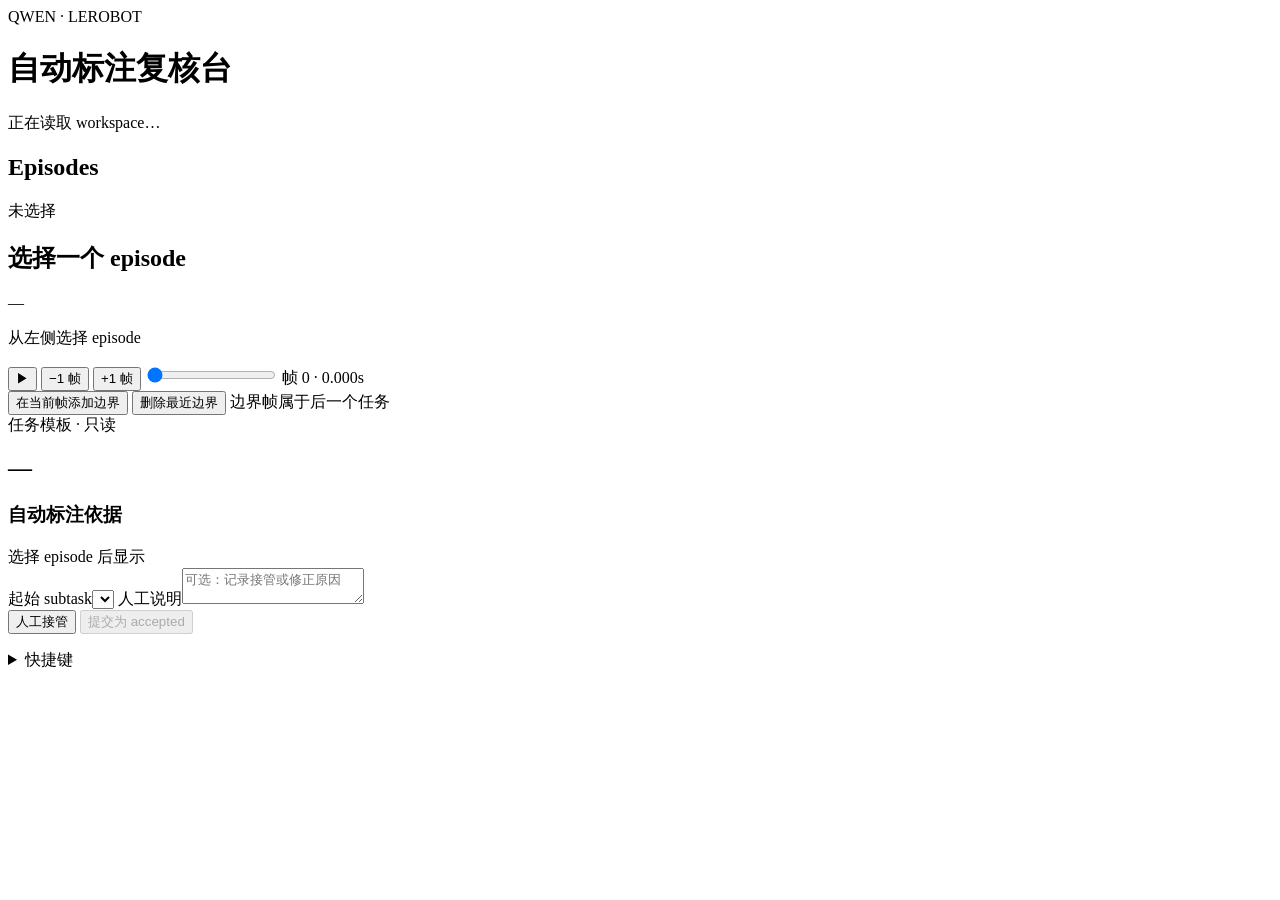
==== src/qwen_annotate/review_web/index.html @ 549ffe70 "feat: add visual manual annotation review" ====
<!doctype html>
<html lang="zh-CN">
<head>
  <meta charset="utf-8">
  <meta name="viewport" content="width=device-width,initial-scale=1">
  <title>Qwen 自动标注复核</title>
  <link rel="stylesheet" href="/assets/style.css">
</head>
<body>
  <header>
    <div><span class="eyebrow">QWEN · LEROBOT</span><h1>自动标注复核台</h1></div>
    <div id="workspace-summary" class="summary">正在读取 workspace…</div>
  </header>
  <main>
    <aside class="episodes-panel">
      <div class="panel-title"><h2>Episodes</h2><span id="episode-count"></span></div>
      <div id="status-filters" class="filters"></div>
      <div id="episode-list" class="episode-list" aria-live="polite"></div>
    </aside>

    <section class="viewer-panel">
      <div class="viewer-heading">
        <div><span id="episode-label" class="eyebrow">未选择</span><h2 id="task-title">选择一个 episode</h2></div>
        <span id="status-badge" class="status-badge">—</span>
      </div>
      <div id="video-grid" class="video-grid empty"><p>从左侧选择 episode</p></div>
      <div class="transport">
        <button id="play-button" type="button" aria-label="播放或暂停">▶</button>
        <button id="prev-frame" type="button">−1 帧</button>
        <button id="next-frame" type="button">+1 帧</button>
        <input id="frame-slider" type="range" min="0" max="0" value="0">
        <output id="frame-output">帧 0 · 0.000s</output>
      </div>
      <div id="timeline" class="timeline" aria-label="subtask 时间线"></div>
      <div class="boundary-tools">
        <button id="add-boundary" type="button">在当前帧添加边界</button>
        <button id="remove-boundary" type="button">删除最近边界</button>
        <span>边界帧属于后一个任务</span>
      </div>
      <div id="boundary-list" class="boundary-list"></div>
    </section>

    <aside class="review-panel">
      <section><span class="eyebrow">任务模板 · 只读</span><h2 id="instruction">—</h2><ol id="subtask-list" class="subtasks"></ol></section>
      <section class="evidence"><h3>自动标注依据</h3><div id="evidence-content" class="muted">选择 episode 后显示</div></section>
      <section class="decision">
        <label>起始 subtask<select id="start-subtask"></select></label>
        <label>人工说明<textarea id="decision-note" maxlength="2000" placeholder="可选：记录接管或修正原因"></textarea></label>
        <div id="takeover-warning" class="warning hidden"></div>
        <button id="takeover-button" class="danger hidden" type="button">人工接管</button>
        <button id="save-button" class="primary" type="button" disabled>提交为 accepted</button>
        <div id="validation-message" class="validation"></div>
        <p id="decision-message" class="message" aria-live="polite"></p>
      </section>
      <details><summary>快捷键</summary><p>Space 播放/暂停；←/→ 逐帧；Shift + ←/→ 跳 10 帧；B 添加边界；Delete 删除最近边界。</p></details>
    </aside>
  </main>
  <script type="module" src="/assets/app.js"></script>
</body>
</html>
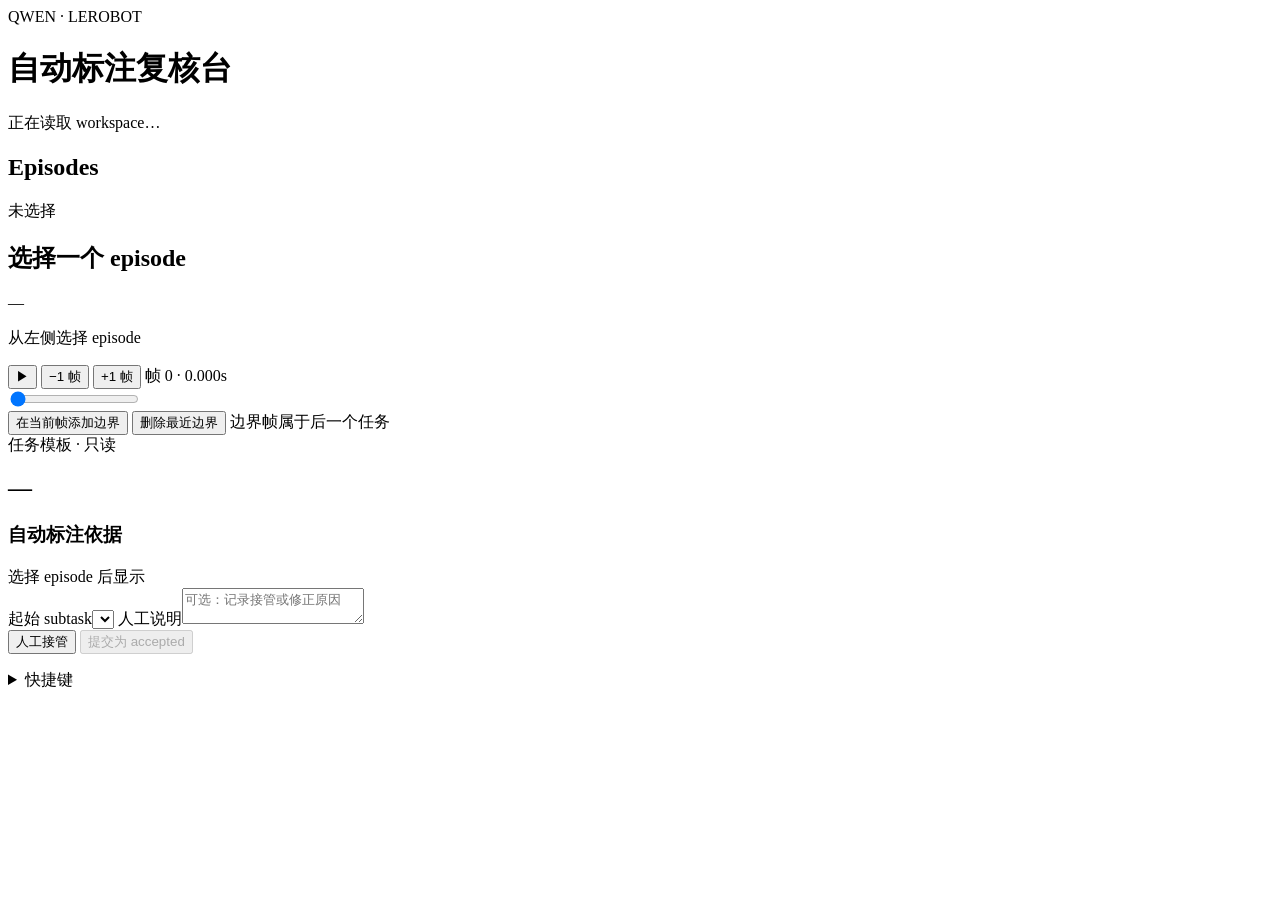
==== commit e85c717c: "fix: align multi-camera review playback" ====
--- a/src/qwen_annotate/review_web/index.html
+++ b/src/qwen_annotate/review_web/index.html
@@ -25,11 +25,13 @@
       </div>
       <div id="video-grid" class="video-grid empty"><p>从左侧选择 episode</p></div>
       <div class="transport">
-        <button id="play-button" type="button" aria-label="播放或暂停">▶</button>
-        <button id="prev-frame" type="button">−1 帧</button>
-        <button id="next-frame" type="button">+1 帧</button>
-        <input id="frame-slider" type="range" min="0" max="0" value="0">
-        <output id="frame-output">帧 0 · 0.000s</output>
+        <div class="transport-row">
+          <button id="play-button" type="button" aria-label="播放或暂停">▶</button>
+          <button id="prev-frame" type="button">−1 帧</button>
+          <button id="next-frame" type="button">+1 帧</button>
+          <output id="frame-output">帧 0 · 0.000s</output>
+        </div>
+        <input id="frame-slider" class="frame-slider" type="range" min="0" max="0" value="0">
       </div>
       <div id="timeline" class="timeline" aria-label="subtask 时间线"></div>
       <div class="boundary-tools">
